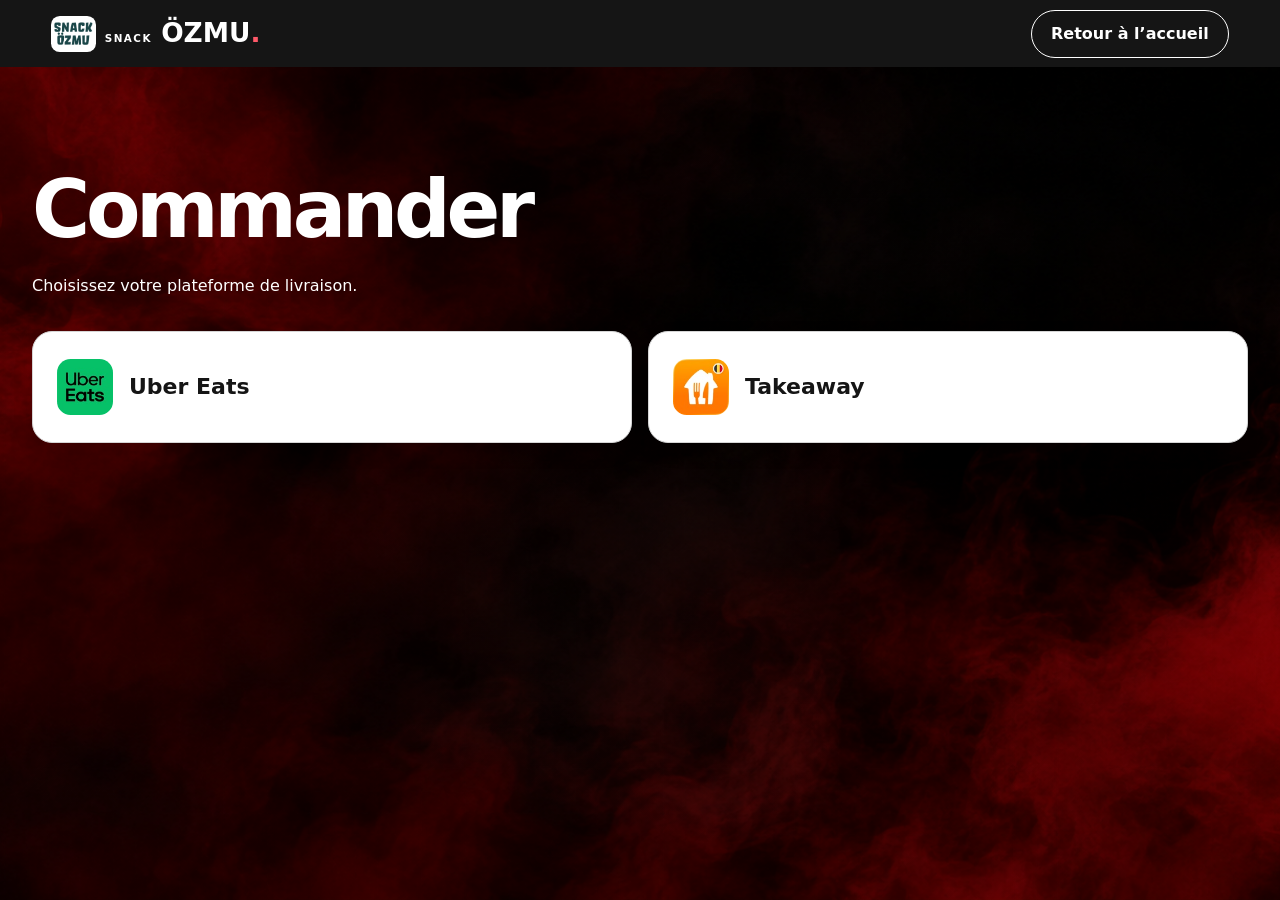
==== commander.html @ 29679c53 "Publier le site SNACK ÖZMU" ====
﻿<!doctype html>
<html lang="fr">
<head>
<meta charset="utf-8">
<meta name="viewport" content="width=device-width,initial-scale=1">
<title>Commander — SNACK ÖZMU</title>
<link rel="stylesheet" href="style.css">
</head>
<body class="order-page">
<a class="skip" href="#principal">Aller au contenu</a>
<header class="top">
 <a class="brand" href="index.html"><img src="logo_465x320.png" alt="" width="465" height="320"><span><small>SNACK</small> ÖZMU<span class="dot">.</span></span></a>
 <a class="button outline" href="index.html">Retour à l’accueil</a>
</header>
<main id="principal" class="section wrap">
 <h1>Commander</h1>
 <p>Choisissez votre plateforme de livraison.</p>
 <ul class="platforms">
  <li><a href="https://www.ubereats.com/be/store/ozmu-snack/OQm7Y-DIWaSBR3e65a0s0Q"><img class="platform-logo" src="[data-uri]" alt="" width="100" height="100"><span>Uber Eats</span></a></li>
  <li><a href="https://www.takeaway.com/be-fr/menu/snack-ozmu-anderlecht?serviceType=delivery"><img class="platform-logo" src="[data-uri]" alt="" width="100" height="100"><span>Takeaway</span></a></li>
 </ul>
</main>
</body>
</html>
---- style.css ----
﻿:root{--red:#c5162b;--ink:#151515;--paper:#fff;--red-light:#ff5969;--white:#fff;--line:#d5d5d5;--radius:1.25rem;--radius-large:clamp(1.25rem,3vw,2.5rem);--body:system-ui,-apple-system,BlinkMacSystemFont,"Segoe UI",sans-serif}
*{box-sizing:border-box}
[hidden]{display:none!important}
html{scroll-behavior:smooth;scroll-padding-top:6rem}
body{position:relative;isolation:isolate;margin:0;min-height:100vh;background:#100607;color:var(--white);font:1rem/1.6 var(--body)}
body::before{content:"";position:fixed;inset:0;z-index:-1;pointer-events:none;background:linear-gradient(#0004,#0004),url("image%20fond.png") center/cover no-repeat}
a{color:inherit;text-underline-offset:.23em}
a:focus-visible,button:focus-visible,summary:focus-visible{outline:3px solid var(--red-light);outline-offset:4px}
.skip{position:fixed;z-index:9;left:1rem;top:1rem;padding:.75rem;background:var(--paper);color:var(--ink);transform:translateY(-180%)}
.skip:focus{transform:none}
.top{position:sticky;top:0;z-index:3;display:flex;align-items:center;justify-content:space-between;gap:1rem;padding:.6rem clamp(1rem,4vw,4rem);background:var(--ink);color:var(--white)}
.brand{display:flex;align-items:center;min-height:44px;font:800 1.65rem/1 var(--body);text-decoration:none;white-space:nowrap}
.brand small{font:700 .65rem/1 var(--body);letter-spacing:.14em}
.brand img{width:2.8rem;height:2.25rem;margin-inline-end:.55rem;padding:.2rem;background:var(--white);border-radius:.55rem;object-fit:contain}
.dot,.hero em{color:var(--red-light)}
nav{display:flex;gap:clamp(.7rem,2vw,2rem)}
nav a,.mobile-nav summary{display:flex;align-items:center;min-height:44px;font-weight:700;text-decoration:none;cursor:pointer}
nav a:hover{text-decoration:underline}
.mobile-nav{display:none}
.button,.filters button{display:inline-flex;align-items:center;justify-content:center;min-height:48px;padding:.65rem 1.2rem;border:1px solid transparent;border-radius:999px;background:var(--red);color:var(--white);font:700 1rem/1.25 var(--body);text-decoration:none;transition:background .2s,transform .2s}
.button:hover{background:#a61022;transform:translateY(-2px)}
.outline{border-color:currentColor;background:transparent;color:var(--white)}
.outline:focus-visible{outline-color:var(--red-light)}.outline:hover{background:var(--white);color:var(--ink)}
.hero{display:grid;grid-template-columns:1fr 1fr;min-height:clamp(33rem,48vw,48rem);margin:clamp(.65rem,2vw,1.75rem);border-radius:var(--radius-large);overflow:hidden;background:#15090bd6;color:var(--white)}
.hero-copy{align-self:center;padding:clamp(2rem,6vw,7rem) clamp(1rem,5vw,5rem)}
.location{font-weight:700;letter-spacing:.1em;text-transform:uppercase}
h1,h2{font-family:var(--body);font-weight:850;line-height:1.02;letter-spacing:-.055em;margin:0 0 1.4rem;text-wrap:balance}
h1{font-size:clamp(2.8rem,6.2vw,7rem)}
h1 em{font-style:normal}
h2{font-size:clamp(2.5rem,5vw,5.5rem)}
h3{font-size:1.35rem;margin:0}
.actions,.filters{display:flex;flex-wrap:wrap;gap:.65rem}
.hero-image{position:relative;isolation:isolate;overflow:hidden;margin:0;background:var(--ink);min-height:16rem}
.hero-image img{position:absolute;width:100%;height:100%;object-fit:cover;object-position:center;transition:transform .5s}
.hero-image figcaption{position:absolute;bottom:1rem;right:1rem;background:var(--ink);color:var(--white);padding:.2rem .55rem;font-size:.875rem;border-radius:999px}
.wrap{width:min(100% - 2rem,76rem);margin-inline:auto}
.section{padding-block:clamp(3rem,8vw,7rem)}
.dark{margin-inline:clamp(.65rem,2vw,1.75rem);border-radius:var(--radius-large);background:#15090bd6;color:var(--white)}
.filters button{background:#15090bcc;color:var(--white);border-color:#ffffff85;cursor:pointer}
.filters button[aria-pressed="true"],.filters button:hover{background:var(--white);color:var(--ink)}
.cards{display:grid;grid-template-columns:repeat(auto-fit,minmax(min(100%,17rem),1fr));gap:1rem}
.cards:not(:empty){margin-block-start:1.5rem}
.card{border:1px solid var(--line);border-radius:var(--radius);overflow:hidden}
.card-photo{overflow:hidden;aspect-ratio:4/3;background:var(--ink)}
.card img{display:block;width:100%;height:100%;object-fit:cover;transition:transform .4s}
@media(hover:hover){.hero-image:hover img,.card:hover img{transform:scale(1.045)}}
.about,.visit{display:grid;grid-template-columns:1fr 1fr;gap:1.5rem}
.info-panel{padding:clamp(1.25rem,3vw,2.25rem);border:1px solid #ffffff38;border-radius:var(--radius-large);background:#15090be6}
.about-copy{font-size:clamp(1.15rem,2.5vw,1.75rem);margin:0}
.visit{border-top:1px solid var(--line)}
.visit iframe{width:100%;min-height:20rem;grid-column:1/-1;border:0;border-radius:var(--radius)}
address{font-style:normal;white-space:pre-line;margin-bottom:1rem}
dt{font-weight:700}dd{margin:0 0 .5rem}
.footer{display:flex;flex-wrap:wrap;justify-content:space-between;gap:1rem;padding-block:1.5rem}
.enter{animation:enter .45s ease-out both}
@keyframes enter{from{opacity:.55;transform:translateY(.75rem)}}
@media(max-width:64rem){.top>nav{display:none}.mobile-nav{display:block;margin-left:auto}.mobile-nav nav{position:absolute;top:100%;inset-inline:0;flex-direction:column;gap:0;background:var(--ink);padding:.5rem 1rem 1rem;border-radius:0 0 var(--radius) var(--radius)}.mobile-nav summary{display:list-item;padding:.55rem .25rem}}
@media(max-width:42rem){.hero,.about,.visit{grid-template-columns:1fr}.hero-image{min-height:clamp(16rem,67vw,27rem)}.hero-copy{padding-block:2.5rem}.top{gap:.45rem;padding-inline:.7rem}.mobile-nav summary{font-size:.875rem}.brand img{width:2rem;height:1.65rem;margin-inline-end:.3rem}.top-order{padding-inline:.65rem}.brand{font-size:1.35rem}.brand small{display:block}.button,.filters button{font-size:.9375rem}}
@media(prefers-reduced-motion:reduce){*,*::before,*::after{scroll-behavior:auto!important;animation:none!important;transition:none!important}}

.platforms{display:grid;grid-template-columns:repeat(auto-fit,minmax(min(100%,15rem),1fr));gap:1rem;list-style:none;padding:0;margin:2rem 0 0}
.platforms a{display:flex;align-items:center;gap:1rem;min-height:7rem;padding:clamp(.85rem,3vw,1.5rem);border:1px solid var(--line);border-radius:var(--radius);background:var(--white);color:var(--ink);box-shadow:0 .5rem 1.6rem #1515150d;font-size:1.375rem;font-weight:750;text-decoration:none;transition:border-color .2s,box-shadow .2s}
.platforms a:hover{border-color:var(--red);box-shadow:0 .6rem 1.7rem #15151517}
.platform-logo{display:block;flex:none;width:3.5rem;height:3.5rem;border-radius:.85rem}
.platforms a:focus-visible{outline-color:var(--white)}
#horaires{display:grid;grid-template-columns:minmax(0,1fr) auto;max-width:25rem;column-gap:1rem;margin:1rem 0 0}
#horaires dt,#horaires dd{margin:0;padding:.45rem 0;border-bottom:1px solid var(--line)}
#horaires dd{font-variant-numeric:tabular-nums}

.product-trigger{display:block;width:100%;height:100%;border:0;background:#15090be6;color:var(--white);font:inherit;text-align:left;padding:0;cursor:pointer}
.product-trigger:hover{background:#321317}
.product-trigger:focus-visible{outline-offset:-4px}
.card-photo{display:block}
.product-info{display:grid;gap:.35rem;padding:1rem 1.25rem}
.product-name{font-weight:750}
.order-dialog{width:min(34rem,100% - 2rem);max-height:calc(100% - 2rem);padding:clamp(1.25rem,4vw,2rem);border:1px solid #ffffff85;border-radius:var(--radius);background:var(--ink);color:var(--white)}
.order-dialog::backdrop{background:#000a}
.order-dialog h2{font-size:clamp(1.65rem,5vw,2.6rem);margin:1rem 0 0}
.order-dialog form{text-align:right}
.close-dialog{min-height:44px;padding:0 .85rem;border:1px solid currentColor;border-radius:999px;background:transparent;color:inherit;font:inherit;cursor:pointer}

.site-intro{display:none}
@media(prefers-reduced-motion:no-preference){
 .site-intro{position:fixed;inset:0;z-index:8;display:grid;place-items:center;background:#100607;pointer-events:none;animation:intro-fade 1.25s ease both}
 .site-intro img{width:clamp(8rem,27vw,14rem);height:auto;padding:1.05rem;border-radius:var(--radius);background:var(--white);animation:intro-logo .5s ease-out both}
 body:has(:focus-visible) .site-intro{display:none}
}
@keyframes intro-logo{from{opacity:0;transform:scale(.92)}to{opacity:1;transform:scale(1)}}
@keyframes intro-fade{0%,48%{opacity:1;visibility:visible}100%{opacity:0;visibility:hidden}}
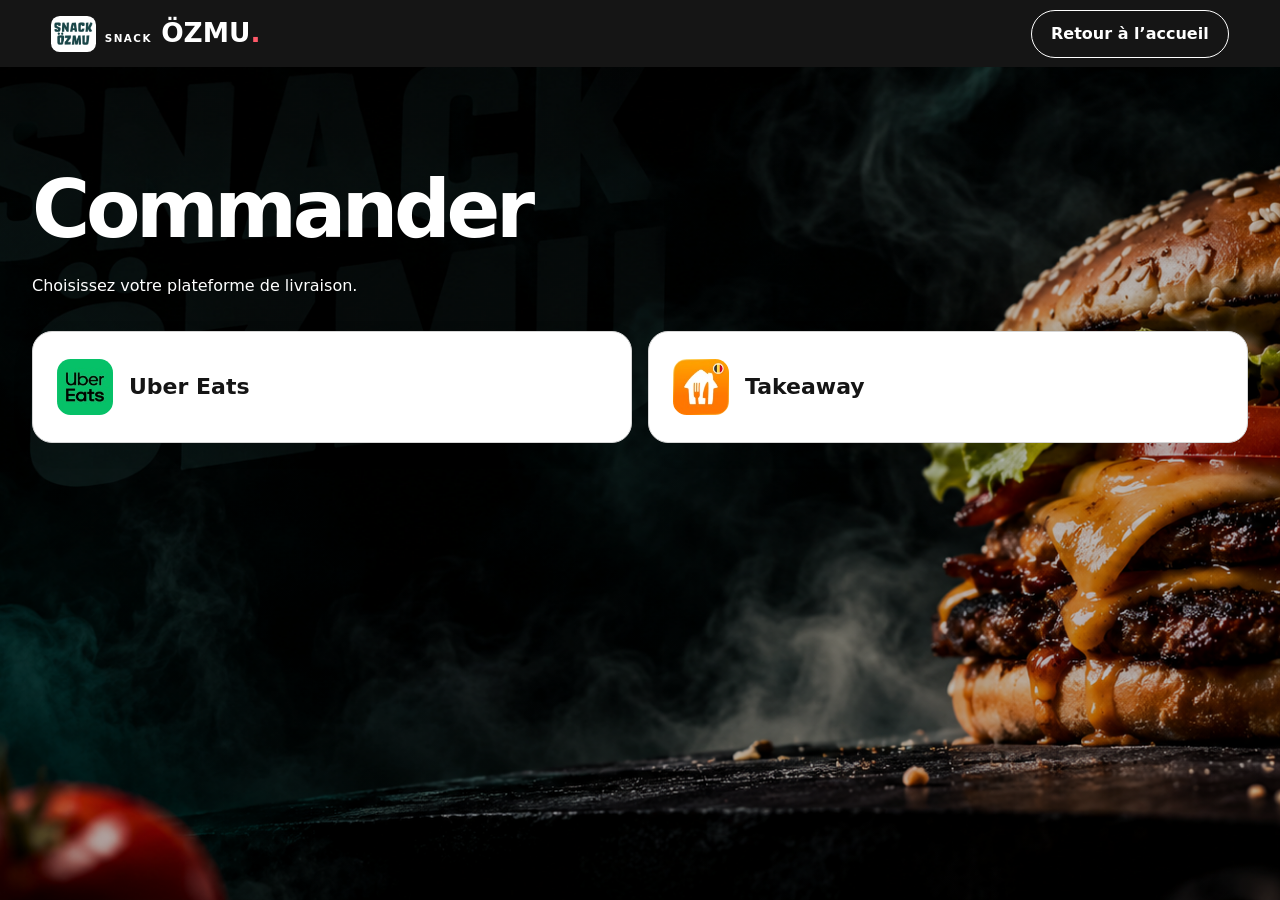
==== commit 3cc3fecd: "Remplacer le fond par le nouveau visuel Ozmu" ====
--- a/commander.html
+++ b/commander.html
@@ -4,7 +4,7 @@
 <meta charset="utf-8">
 <meta name="viewport" content="width=device-width,initial-scale=1">
 <title>Commander — SNACK ÖZMU</title>
-<link rel="stylesheet" href="style.css">
+<link rel="stylesheet" href="style.css?v=autre-fond">
 </head>
 <body class="order-page">
 <a class="skip" href="#principal">Aller au contenu</a>
--- a/style.css
+++ b/style.css
@@ -3,7 +3,7 @@
 [hidden]{display:none!important}
 html{scroll-behavior:smooth;scroll-padding-top:6rem}
 body{position:relative;isolation:isolate;margin:0;min-height:100vh;background:#100607;color:var(--white);font:1rem/1.6 var(--body)}
-body::before{content:"";position:fixed;inset:0;z-index:-1;pointer-events:none;background:linear-gradient(#0004,#0004),url("image%20fond.png") center/cover no-repeat}
+body::before{content:"";position:fixed;inset:0;z-index:-1;pointer-events:none;background:linear-gradient(#0004,#0004),url("autre%20image.png") center/cover no-repeat}
 a{color:inherit;text-underline-offset:.23em}
 a:focus-visible,button:focus-visible,summary:focus-visible{outline:3px solid var(--red-light);outline-offset:4px}
 .skip{position:fixed;z-index:9;left:1rem;top:1rem;padding:.75rem;background:var(--paper);color:var(--ink);transform:translateY(-180%)}
@@ -81,9 +81,35 @@
 
 .site-intro{display:none}
 @media(prefers-reduced-motion:no-preference){
- .site-intro{position:fixed;inset:0;z-index:8;display:grid;place-items:center;background:#100607;pointer-events:none;animation:intro-fade 1.25s ease both}
+ .site-intro{position:fixed;inset:0;z-index:8;display:grid;place-items:center;background:#100607;pointer-events:none;animation:intro-fade 2.25s ease both}
  .site-intro img{width:clamp(8rem,27vw,14rem);height:auto;padding:1.05rem;border-radius:var(--radius);background:var(--white);animation:intro-logo .5s ease-out both}
  body:has(:focus-visible) .site-intro{display:none}
 }
 @keyframes intro-logo{from{opacity:0;transform:scale(.92)}to{opacity:1;transform:scale(1)}}
-@keyframes intro-fade{0%,48%{opacity:1;visibility:visible}100%{opacity:0;visibility:hidden}}
+@keyframes intro-fade{0%,71%{opacity:1;visibility:visible}100%{opacity:0;visibility:hidden}}
+
+.menu-disclosure{border:1px solid #ffffff38;border-radius:var(--radius-large);background:#15090be6}
+.menu-disclosure>summary{position:relative;display:grid;gap:.4rem;padding:clamp(1.25rem,4vw,3rem);padding-inline-end:clamp(3.6rem,8vw,6rem);border-radius:var(--radius-large);cursor:pointer;list-style:none}
+.menu-disclosure>summary::-webkit-details-marker{display:none}
+.menu-disclosure>summary:hover{background:#ffffff10}
+.menu-disclosure>summary h2{margin:0;text-wrap:pretty}
+.menu-disclosure>summary::after{content:"";position:absolute;inset-inline-end:clamp(1.5rem,4vw,3rem);top:50%;width:.75rem;height:.75rem;border-right:2px solid var(--red-light);border-bottom:2px solid var(--red-light);transform:translateY(-70%) rotate(45deg);transition:transform .2s}
+.menu-disclosure[open]>summary::after{transform:translateY(-25%) rotate(225deg)}
+.menu-content{padding:0 clamp(1.25rem,4vw,3rem) clamp(1.25rem,4vw,3rem)}
+.menu-content h3{margin-top:1.5rem}
+.menu-content h3+p{margin-top:.35rem}
+
+.restaurant-details{display:grid;grid-template-columns:1.1fr 1fr;gap:1rem}
+.reviews-card{display:grid;align-content:center;justify-items:start}
+.reviews-card h2{font-size:clamp(2rem,5vw,3.5rem);margin-bottom:.5rem}
+.review-score{display:flex;align-items:center;flex-wrap:wrap;gap:.75rem;margin:0 0 1.25rem}
+.review-stars{color:#ffd27e;font-size:1.55rem;letter-spacing:.08em}
+.review-stars span{color:#e9d9d2}
+.restaurant-badges{display:grid;gap:1rem;list-style:none;margin:0;padding:0}
+.restaurant-badges li{display:flex;align-items:center;gap:1rem}
+.halal-mark,.anniversary-medal{display:grid;place-items:center;flex:none;width:2.75rem;aspect-ratio:1;border-radius:50%;font-weight:800}
+.halal-mark{border:1px solid currentColor;color:var(--white)}
+.anniversary-medal{background:#ffd27e;color:#2e1a0a;box-shadow:inset 0 0 0 3px #ffd27e,inset 0 0 0 4px #825018}
+@media(max-width:42rem){.restaurant-details{grid-template-columns:1fr}}
+
+@media(max-width:42rem){body::before{background-position:72% center}}
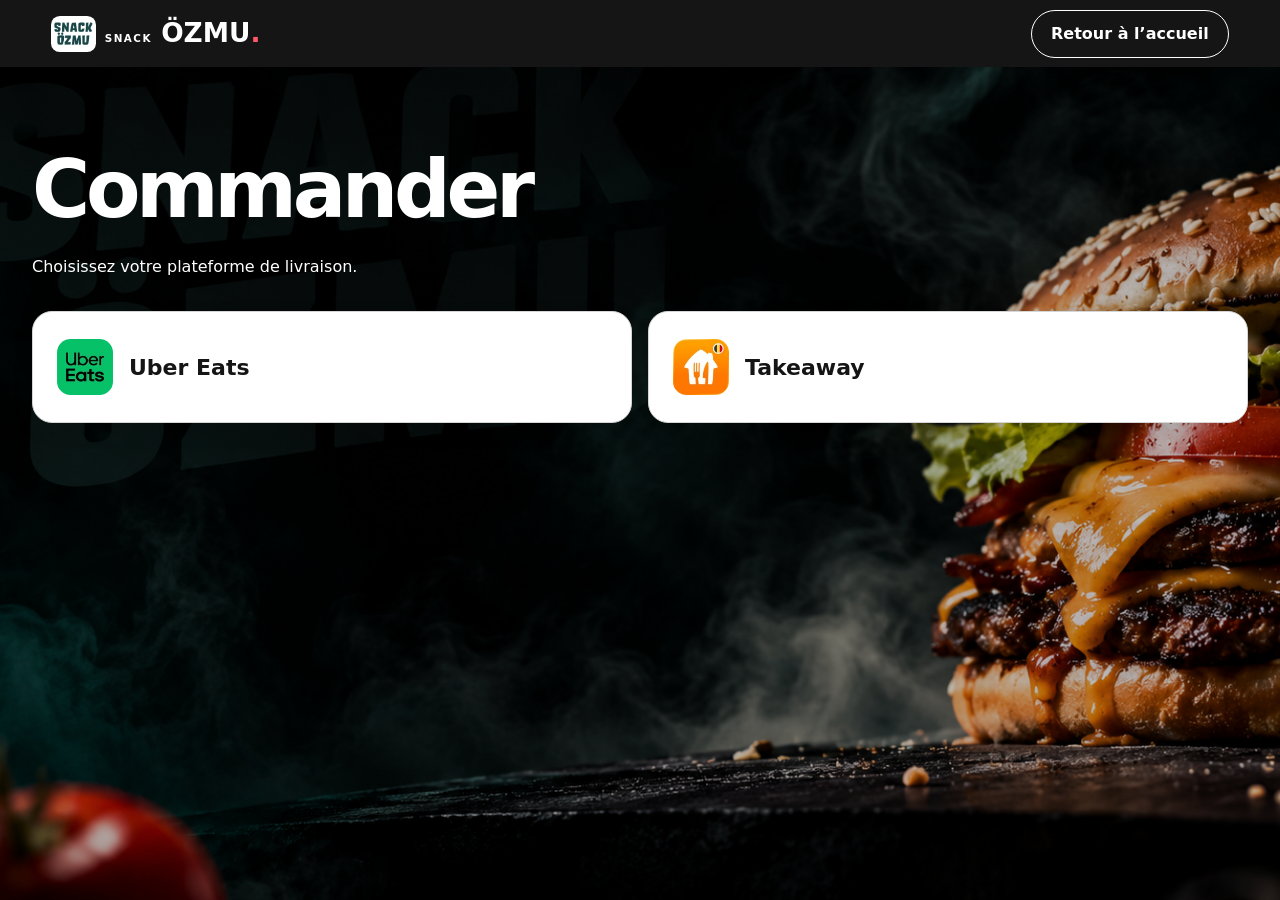
==== commit 107838ab: "Affiner la profondeur et les animations du site" ====
--- a/commander.html
+++ b/commander.html
@@ -4,7 +4,7 @@
 <meta charset="utf-8">
 <meta name="viewport" content="width=device-width,initial-scale=1">
 <title>Commander — SNACK ÖZMU</title>
-<link rel="stylesheet" href="style.css?v=autre-fond">
+<link rel="stylesheet" href="style.css?v=animations">
 </head>
 <body class="order-page">
 <a class="skip" href="#principal">Aller au contenu</a>
--- a/style.css
+++ b/style.css
@@ -1,4 +1,4 @@
-﻿:root{--red:#c5162b;--ink:#151515;--paper:#fff;--red-light:#ff5969;--white:#fff;--line:#d5d5d5;--radius:1.25rem;--radius-large:clamp(1.25rem,3vw,2.5rem);--body:system-ui,-apple-system,BlinkMacSystemFont,"Segoe UI",sans-serif}
+﻿:root{--red:#c5162b;--ink:#151515;--paper:#fff;--red-light:#ff5969;--white:#fff;--line:#d5d5d5;--radius:1.25rem;--section-space:clamp(3.25rem,6.5vw,6rem);--panel-shadow:0 1rem 2.8rem #0005;--motion-out:cubic-bezier(.22,.75,.28,1);--radius-large:clamp(1.25rem,3vw,2.5rem);--body:system-ui,-apple-system,BlinkMacSystemFont,"Segoe UI",sans-serif}
 *{box-sizing:border-box}
 [hidden]{display:none!important}
 html{scroll-behavior:smooth;scroll-padding-top:6rem}
@@ -21,7 +21,7 @@
 .button:hover{background:#a61022;transform:translateY(-2px)}
 .outline{border-color:currentColor;background:transparent;color:var(--white)}
 .outline:focus-visible{outline-color:var(--red-light)}.outline:hover{background:var(--white);color:var(--ink)}
-.hero{display:grid;grid-template-columns:1fr 1fr;min-height:clamp(33rem,48vw,48rem);margin:clamp(.65rem,2vw,1.75rem);border-radius:var(--radius-large);overflow:hidden;background:#15090bd6;color:var(--white)}
+.hero{display:grid;grid-template-columns:1fr 1fr;min-height:clamp(33rem,48vw,48rem);margin:clamp(.65rem,2vw,1.75rem);border-radius:var(--radius-large);overflow:hidden;border:1px solid #ffffff20;background:radial-gradient(ellipse at 0% 100%,#c5162b22,transparent 60%),#15090beb;color:var(--white);box-shadow:0 1.5rem 4.25rem #0008}
 .hero-copy{align-self:center;padding:clamp(2rem,6vw,7rem) clamp(1rem,5vw,5rem)}
 .location{font-weight:700;letter-spacing:.1em;text-transform:uppercase}
 h1,h2{font-family:var(--body);font-weight:850;line-height:1.02;letter-spacing:-.055em;margin:0 0 1.4rem;text-wrap:balance}
@@ -34,7 +34,9 @@
 .hero-image img{position:absolute;width:100%;height:100%;object-fit:cover;object-position:center;transition:transform .5s}
 .hero-image figcaption{position:absolute;bottom:1rem;right:1rem;background:var(--ink);color:var(--white);padding:.2rem .55rem;font-size:.875rem;border-radius:999px}
 .wrap{width:min(100% - 2rem,76rem);margin-inline:auto}
-.section{padding-block:clamp(3rem,8vw,7rem)}
+.section{position:relative;padding-block:var(--section-space)}
+.section+.section::before{content:"";position:absolute;top:0;inset-inline:0;height:1px;background:linear-gradient(90deg,transparent,#ff59694a,transparent);pointer-events:none}
+.dark+.section::before{display:none}
 .dark{margin-inline:clamp(.65rem,2vw,1.75rem);border-radius:var(--radius-large);background:#15090bd6;color:var(--white)}
 .filters button{background:#15090bcc;color:var(--white);border-color:#ffffff85;cursor:pointer}
 .filters button[aria-pressed="true"],.filters button:hover{background:var(--white);color:var(--ink)}
@@ -44,16 +46,16 @@
 .card-photo{overflow:hidden;aspect-ratio:4/3;background:var(--ink)}
 .card img{display:block;width:100%;height:100%;object-fit:cover;transition:transform .4s}
 @media(hover:hover){.hero-image:hover img,.card:hover img{transform:scale(1.045)}}
-.about,.visit{display:grid;grid-template-columns:1fr 1fr;gap:1.5rem}
-.info-panel{padding:clamp(1.25rem,3vw,2.25rem);border:1px solid #ffffff38;border-radius:var(--radius-large);background:#15090be6}
+.about,.visit{display:grid;grid-template-columns:1fr 1fr;gap:clamp(1.25rem,4vw,3.5rem)}
+.info-panel{padding:clamp(1.25rem,3vw,2.25rem);border:1px solid #ffffff38;border-radius:var(--radius-large);background:radial-gradient(ellipse at 8% 100%,#c5162b12,transparent 62%),#15090bee;box-shadow:var(--panel-shadow)}
 .about-copy{font-size:clamp(1.15rem,2.5vw,1.75rem);margin:0}
-.visit{border-top:1px solid var(--line)}
+
 .visit iframe{width:100%;min-height:20rem;grid-column:1/-1;border:0;border-radius:var(--radius)}
 address{font-style:normal;white-space:pre-line;margin-bottom:1rem}
 dt{font-weight:700}dd{margin:0 0 .5rem}
 .footer{display:flex;flex-wrap:wrap;justify-content:space-between;gap:1rem;padding-block:1.5rem}
-.enter{animation:enter .45s ease-out both}
-@keyframes enter{from{opacity:.55;transform:translateY(.75rem)}}
+.enter{animation:enter .65s var(--motion-out) both}
+@keyframes enter{from{opacity:.72;transform:translateY(.85rem)}to{opacity:1;transform:translateY(0)}}
 @media(max-width:64rem){.top>nav{display:none}.mobile-nav{display:block;margin-left:auto}.mobile-nav nav{position:absolute;top:100%;inset-inline:0;flex-direction:column;gap:0;background:var(--ink);padding:.5rem 1rem 1rem;border-radius:0 0 var(--radius) var(--radius)}.mobile-nav summary{display:list-item;padding:.55rem .25rem}}
 @media(max-width:42rem){.hero,.about,.visit{grid-template-columns:1fr}.hero-image{min-height:clamp(16rem,67vw,27rem)}.hero-copy{padding-block:2.5rem}.top{gap:.45rem;padding-inline:.7rem}.mobile-nav summary{font-size:.875rem}.brand img{width:2rem;height:1.65rem;margin-inline-end:.3rem}.top-order{padding-inline:.65rem}.brand{font-size:1.35rem}.brand small{display:block}.button,.filters button{font-size:.9375rem}}
 @media(prefers-reduced-motion:reduce){*,*::before,*::after{scroll-behavior:auto!important;animation:none!important;transition:none!important}}
@@ -88,7 +90,7 @@
 @keyframes intro-logo{from{opacity:0;transform:scale(.92)}to{opacity:1;transform:scale(1)}}
 @keyframes intro-fade{0%,71%{opacity:1;visibility:visible}100%{opacity:0;visibility:hidden}}
 
-.menu-disclosure{border:1px solid #ffffff38;border-radius:var(--radius-large);background:#15090be6}
+.menu-disclosure{border:1px solid #ffffff38;border-radius:var(--radius-large);background:radial-gradient(ellipse at 8% 100%,#c5162b12,transparent 62%),#15090bee;box-shadow:var(--panel-shadow)}
 .menu-disclosure>summary{position:relative;display:grid;gap:.4rem;padding:clamp(1.25rem,4vw,3rem);padding-inline-end:clamp(3.6rem,8vw,6rem);border-radius:var(--radius-large);cursor:pointer;list-style:none}
 .menu-disclosure>summary::-webkit-details-marker{display:none}
 .menu-disclosure>summary:hover{background:#ffffff10}
@@ -113,3 +115,12 @@
 @media(max-width:42rem){.restaurant-details{grid-template-columns:1fr}}
 
 @media(max-width:42rem){body::before{background-position:72% center}}
+
+@media(prefers-reduced-motion:no-preference){
+ .hero-image img{animation:burger-appear .9s var(--motion-out) 1.45s backwards}
+ body:has(:focus-visible) .hero-image img{animation:none}
+}
+@keyframes burger-appear{
+ from{opacity:.35;scale:1.06;translate:.55rem 0}
+ to{opacity:1;scale:1;translate:0 0}
+}
